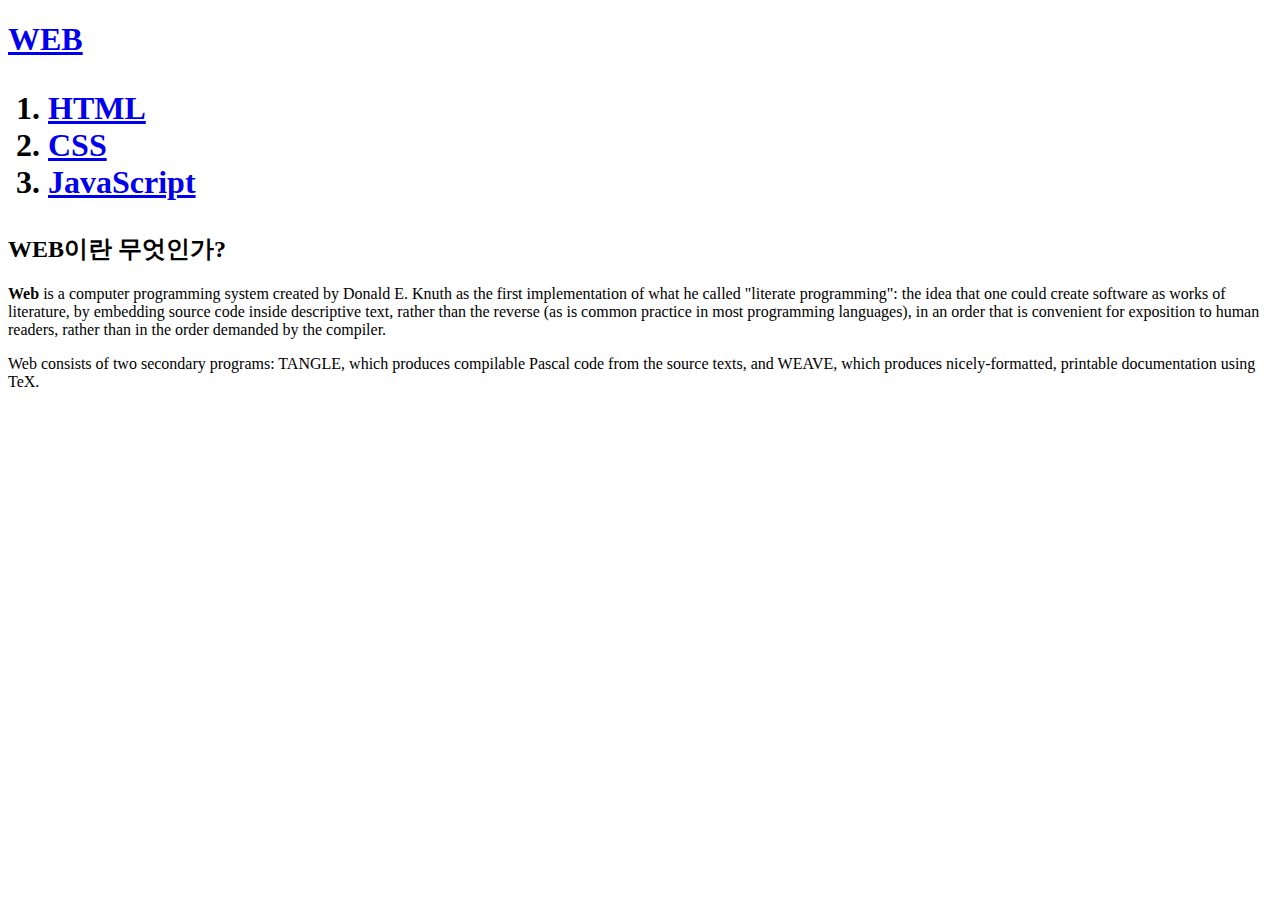
==== index.html @ 7517e7bd "웹사이트 완성" ====
<!doctype html>
<html>
<head>
<title>WEB1 - WELCOME!</title>
<meta charset="utf-8">
</head>
<body>
   <h1><a href="index.html">WEB</a><h1>
 <ol>
  <li><a href="1.html">HTML</a></li>
  <li><a href="2.html">CSS</a></li>
  <li><a href="3.html">JavaScript</a></li>
</ol>
<h2>WEB이란 무엇인가?</h2>
<p><strong>Web</strong> is a computer programming system created by Donald E. Knuth as the first implementation of what he called "literate programming": the idea that one could create software as works of literature, by embedding source code inside descriptive text, rather than the reverse (as is common practice in most programming languages), in an order that is convenient for exposition to human readers, rather than in the order demanded by the compiler.</p>
<p>Web consists of two secondary programs: TANGLE, which produces compilable Pascal code from the source texts, and WEAVE, which produces nicely-formatted, printable documentation using TeX.</p>
</body>
</html>
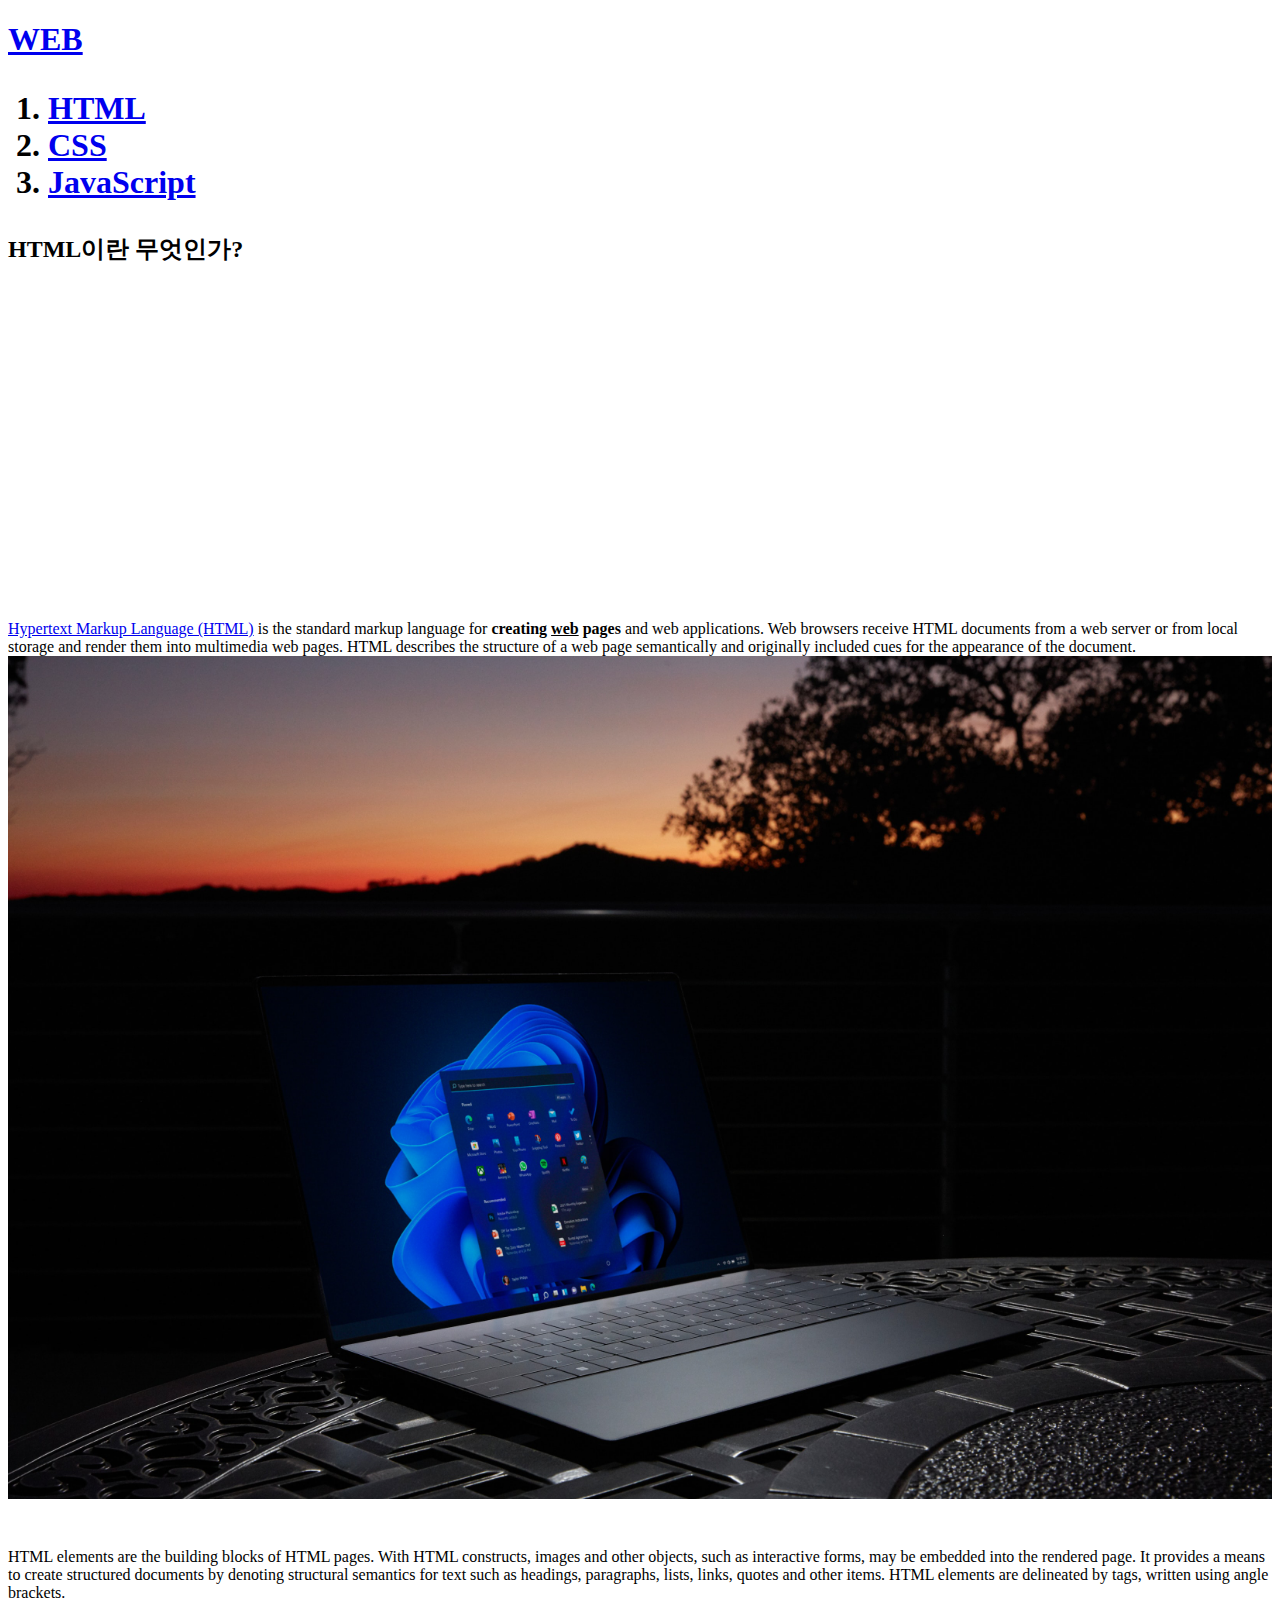
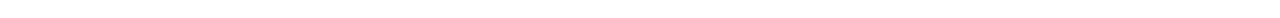
==== commit 6e47b966: "Add files via upload" ====
--- a/index.html
+++ b/index.html
@@ -1,7 +1,7 @@
 <!doctype html>
 <html>
 <head>
-<title>WEB1 - WELCOME!</title>
+<title>WEB1 - html</title>
 <meta charset="utf-8">
 </head>
 <body>
@@ -11,8 +11,34 @@
   <li><a href="2.html">CSS</a></li>
   <li><a href="3.html">JavaScript</a></li>
 </ol>
-<h2>WEB이란 무엇인가?</h2>
-<p><strong>Web</strong> is a computer programming system created by Donald E. Knuth as the first implementation of what he called "literate programming": the idea that one could create software as works of literature, by embedding source code inside descriptive text, rather than the reverse (as is common practice in most programming languages), in an order that is convenient for exposition to human readers, rather than in the order demanded by the compiler.</p>
-<p>Web consists of two secondary programs: TANGLE, which produces compilable Pascal code from the source texts, and WEAVE, which produces nicely-formatted, printable documentation using TeX.</p>
+<h2>HTML이란 무엇인가?</h2>
+<p>
+  <iframe width="560" height="315" src="https://www.youtube.com/embed/1ttLx9MbrCI" title="YouTube video player" frameborder="0" allow="accelerometer; autoplay; clipboard-write; encrypted-media; gyroscope; picture-in-picture" allowfullscreen></iframe>
+</p>
+<p><a href="https://www.w3.org/TR/2011/WD-html5-20110405/" target="_blank" title="html5 specification">Hypertext Markup Language (HTML)</a> is the standard markup language for <strong>creating <u>web</u> pages</strong> and web applications.
+Web browsers receive HTML documents from a web server or from local storage and render them into multimedia web pages.
+HTML describes the structure of a web page semantically and originally included cues for the appearance of the document.<img src="coding.jpg" width="100%"> </p>
+<p style="margin-top:45px;">HTML elements are the building blocks of HTML pages. With HTML constructs, images and other objects, such as interactive forms, may be embedded into the rendered page. It provides a means to create structured documents by denoting structural semantics for text such as headings, paragraphs, lists, links, quotes and other items. HTML elements are delineated by tags, written using angle brackets.</p>
+<p>
+  <div id="disqus_thread"></div>
+<script>
+    /**
+    *  RECOMMENDED CONFIGURATION VARIABLES: EDIT AND UNCOMMENT THE SECTION BELOW TO INSERT DYNAMIC VALUES FROM YOUR PLATFORM OR CMS.
+    *  LEARN WHY DEFINING THESE VARIABLES IS IMPORTANT: https://disqus.com/admin/universalcode/#configuration-variables    */
+    /*
+    var disqus_config = function () {
+    this.page.url = PAGE_URL;  // Replace PAGE_URL with your page's canonical URL variable
+    this.page.identifier = PAGE_IDENTIFIER; // Replace PAGE_IDENTIFIER with your page's unique identifier variable
+    };
+    */
+    (function() { // DON'T EDIT BELOW THIS LINE
+    var d = document, s = d.createElement('script');
+    s.src = 'https://web1-u9y0zya16w.disqus.com/embed.js';
+    s.setAttribute('data-timestamp', +new Date());
+    (d.head || d.body).appendChild(s);
+    })();
+</script>
+<noscript>Please enable JavaScript to view the <a href="https://disqus.com/?ref_noscript">comments powered by Disqus.</a></noscript>
+</p>
 </body>
 </html>
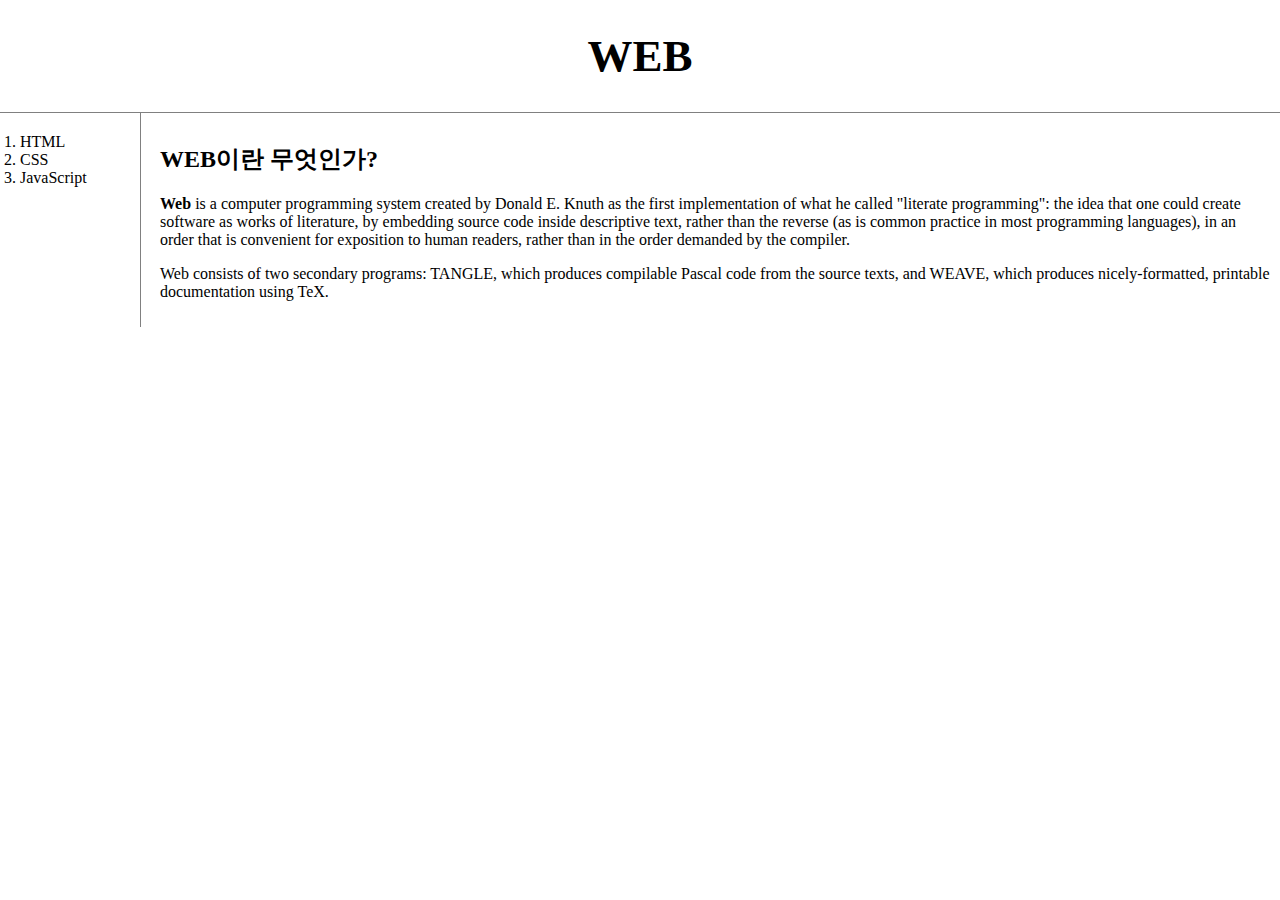
==== commit 239cbe39: "my first coding" ====
--- a/index.html
+++ b/index.html
@@ -1,25 +1,25 @@
 <!doctype html>
 <html>
 <head>
-<title>WEB1 - html</title>
+<title>WEB1 - CSS</title>
 <meta charset="utf-8">
+<link rel="stylesheet" href="style.css">
 </head>
 <body>
-   <h1><a href="index.html">WEB</a><h1>
+   <h1><a href="index.html">WEB</a></h1>
+     <div id ="grid">
  <ol>
   <li><a href="1.html">HTML</a></li>
   <li><a href="2.html">CSS</a></li>
   <li><a href="3.html">JavaScript</a></li>
 </ol>
-<h2>HTML이란 무엇인가?</h2>
+<div id ="article">
+<h2>WEB이란 무엇인가?</h2>
+<p><strong>Web</strong> is a computer programming system created by Donald E. Knuth as the first implementation of what he called "literate programming": the idea that one could create software as works of literature, by embedding source code inside descriptive text, rather than the reverse (as is common practice in most programming languages), in an order that is convenient for exposition to human readers, rather than in the order demanded by the compiler.</p>
+<p>Web consists of two secondary programs: TANGLE, which produces compilable Pascal code from the source texts, and WEAVE, which produces nicely-formatted, printable documentation using TeX.</p>
 <p>
-  <iframe width="560" height="315" src="https://www.youtube.com/embed/1ttLx9MbrCI" title="YouTube video player" frameborder="0" allow="accelerometer; autoplay; clipboard-write; encrypted-media; gyroscope; picture-in-picture" allowfullscreen></iframe>
-</p>
-<p><a href="https://www.w3.org/TR/2011/WD-html5-20110405/" target="_blank" title="html5 specification">Hypertext Markup Language (HTML)</a> is the standard markup language for <strong>creating <u>web</u> pages</strong> and web applications.
-Web browsers receive HTML documents from a web server or from local storage and render them into multimedia web pages.
-HTML describes the structure of a web page semantically and originally included cues for the appearance of the document.<img src="coding.jpg" width="100%"> </p>
-<p style="margin-top:45px;">HTML elements are the building blocks of HTML pages. With HTML constructs, images and other objects, such as interactive forms, may be embedded into the rendered page. It provides a means to create structured documents by denoting structural semantics for text such as headings, paragraphs, lists, links, quotes and other items. HTML elements are delineated by tags, written using angle brackets.</p>
-<p>
+</div>
+</div>
   <div id="disqus_thread"></div>
 <script>
     /**
--- a/style.css
+++ b/style.css
@@ -0,0 +1,41 @@
+body {
+  margin:0;
+}
+
+ a {
+   color:black;
+   text-decoration: none;
+ }
+
+ h1 {
+   font-size:45px;
+   text-align: center;
+   border-bottom:1px solid gray;
+   margin:0;
+   padding:30px;
+ }
+
+  #grid ol {
+    border-right:1px solid gray;
+    width:100px;
+    margin:0;
+    padding:20px;
+    
+  }
+  #grid {
+    display:grid;
+    grid-template-columns: 150px 1fr;
+  }
+  #grid #article{
+    padding:10px;
+  }
+
+  @media(max-width:800px){
+    #grid{
+      display: block;
+    }
+    ol{
+      border-right:none;
+    }
+
+  }
